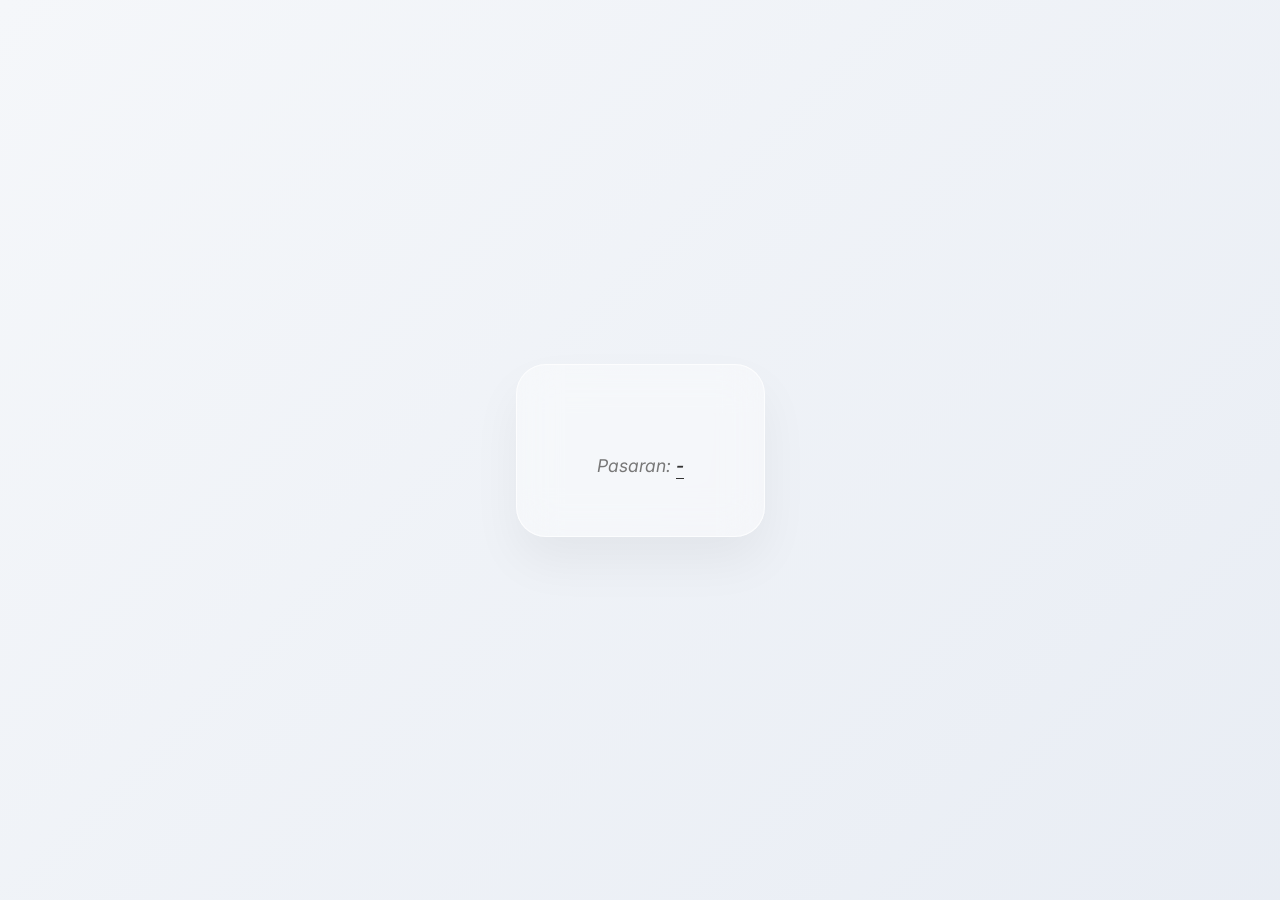
==== index.html @ b91cb731 "Rename jam-external.html to index.html" ====
<!DOCTYPE html>
<html>
    <head>
    <title>JAM DIGITAL SEKOLAH</title>
    <link rel="stylesheet" href="cssnya.css">
    </head>
<body>
    <div class="kotak-jam">
        <div id="tanggal"></div>
        <div id="jam"></div>
        <div class="pasaran-wrapper">
                Pasaran: <span id="pasaran">-</span>
    </div>
<script src="jsnya.js"></script>
</body>
</html>
---- cssnya.css ----
/* --- Reset & Font --- */
@import url('https://fonts.googleapis.com/css2?family=Bodoni+Moda:ital,wght@0,400..900;1,400..900&family=Inter:wght@100..900&display=swap');

* {
    margin: 0;
    padding: 0;
    box-sizing: border-box;
}

body {
    height: 100vh;
    display: flex;
    justify-content: center;
    align-items: center;
    /* Background Aurora yang sangat halus */
    background: linear-gradient(135deg, #f5f7fa 0%, #c3cfe2 100%);
    background-size: 400% 400%;
    animation: aurora 15s ease infinite;
    overflow: hidden;
    font-family: 'Inter', sans-serif;
}

/* --- Animasi Background --- */
@keyframes aurora {
    0% { background-position: 0% 50%; }
    50% { background-position: 100% 50%; }
    100% { background-position: 0% 50%; }
}

/* --- Container Kotak Jam --- */
.kotak-jam {
    position: relative;
    padding: 60px 80px;
    background: rgba(255, 255, 255, 0.4);
    backdrop-filter: blur(20px);
    -webkit-backdrop-filter: blur(20px);
    border-radius: 30px;
    border: 1px solid rgba(255, 255, 255, 0.7);
    box-shadow: 0 25px 50px rgba(0, 0, 0, 0.05);
    text-align: center;
    /* Efek mengapung pelan */
    animation: float 6s ease-in-out infinite;
}

@keyframes float {
    0%, 100% { transform: translateY(0); }
    50% { transform: translateY(-15px); }
}

/* --- Gaya Tanggal --- */
#tanggal {
    font-size: 0.9rem;
    font-weight: 500;
    text-transform: uppercase;
    letter-spacing: 5px;
    color: #555;
    margin-bottom: 20px;
    opacity: 0.8;
}

/* --- Gaya Jam (Tipografi Utama) --- */
#jam {
    font-family: 'Bodoni Moda', serif; /* Font mewah */
    font-size: 6.5rem;
    font-weight: 300;
    color: #1a1a1a;
    letter-spacing: -2px;
    margin: 10px 0;
    /* Animasi pudar halus saat berganti angka */
    transition: all 0.5s ease;
}

/* --- Gaya Pasaran --- */
.pasaran-wrapper {
    margin-top: 30px;
    font-size: 1.1rem;
    color: #777;
    font-style: italic;
}

#pasaran {
    color: #333;
    font-weight: 600;
    border-bottom: 1px solid #333;
    padding-bottom: 2px;
}

/* Bulatan hiasan estetik di latar belakang */
.circle {
    position: absolute;
    width: 300px;
    height: 300px;
    background: linear-gradient(to right, #ffecd2 0%, #fcb69f 100%);
    border-radius: 50%;
    z-index: -1;
    filter: blur(80px);
    opacity: 0.5;
}
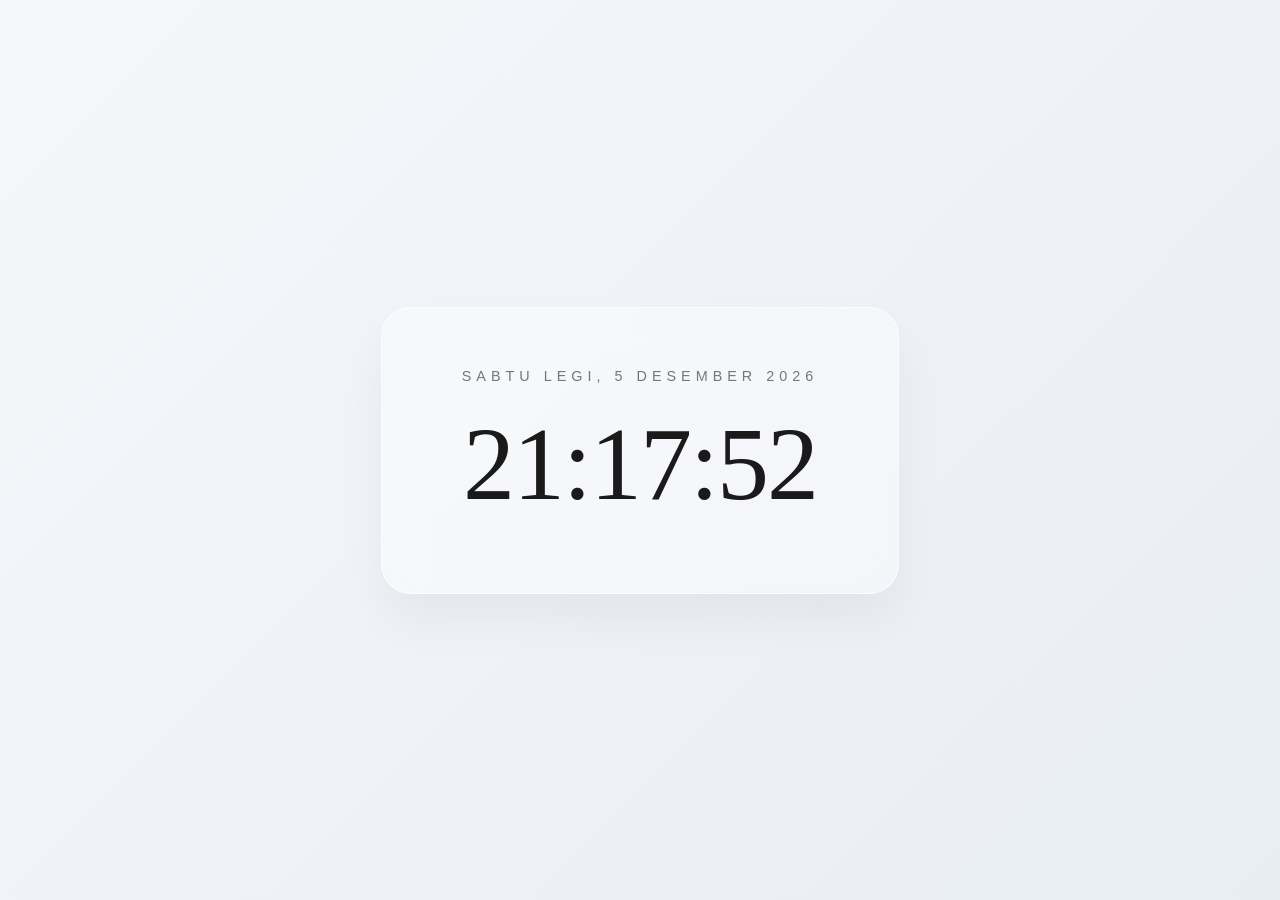
==== commit 3a9d4f2a: "Refactor index.html for improved structure and lang" ====
--- a/index.html
+++ b/index.html
@@ -1,16 +1,14 @@
 <!DOCTYPE html>
-<html>
-    <head>
+<html lang="id">
+<head>
+    <meta charset="UTF-8">
     <title>JAM DIGITAL SEKOLAH</title>
     <link rel="stylesheet" href="cssnya.css">
-    </head>
+</head>
 <body>
     <div class="kotak-jam">
         <div id="tanggal"></div>
         <div id="jam"></div>
-        <div class="pasaran-wrapper">
-                Pasaran: <span id="pasaran">-</span>
-    </div>
-<script src="jsnya.js"></script>
+    </div> <script src="jsnya2.js"></script>
 </body>
 </html>
